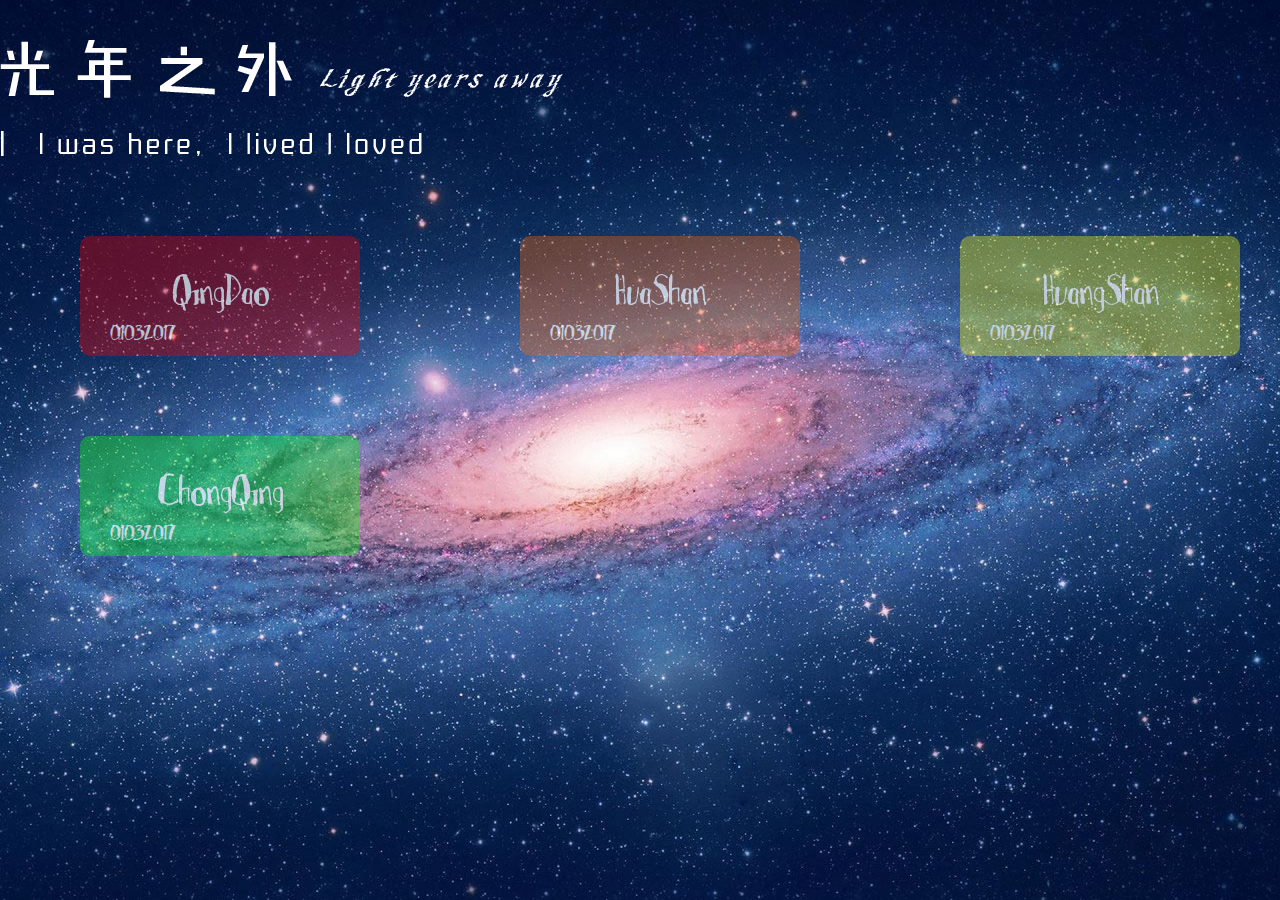
==== essay.html @ 86c50b42 "1" ====
<!DOCTYPE html PUBLIC "-//W3C//DTD XHTML 1.0 Transitional//EN" "http://www.w3.org/TR/xhtml1/DTD/xhtml1-transitional.dtd">
<html xmlns="http://www.w3.org/1999/xhtml">
<head>
<meta http-equiv="Content-Type" content="text/html; charset=utf-8" />
<title>Lya-essay</title>
<link type="text/css" href="css/all.css" rel="stylesheet"/><link type="text/css" href="css/essay.css" rel="stylesheet"/>
</head>

<body>

<div class="box">

<div class="top">
<div class="top-a"><a href="index.html" ><img src="images/topa.png" width="564" height="58" /></a></div>
<div class="top-b"></div>
<div class="top-c"></div>
</div>

<div class="essay">

<a href="20170301.html">
	<div class="e e1">
	<div class="ea">QingDao</div>
	<div class="eb" id="e2">01032017</div>
</div></a>

<a href="170301huashan.html">
	<div class="e e2">
	<div class="ea">HuaShan</div>
	<div class="eb" id="e2">01032017</div>
</div></a>
<a href="170301huangshan.html">
	<div class="e e3">
	<div class="ea">HuangShan</div>
	<div class="eb" id="e2">01032017</div>
</div></a>

<a href="170301chongqing.html">
	<div class="e e4">
	<div class="ea">ChongQing</div>
	<div class="eb" id="e2">01032017</div>
</div></a>



</div>


</div>
	
</body>
</html>
---- css/all.css ----
@charset "utf-8";
/* CSS Document */
@font-face{
	font-family:byt;
	src:url(../fonts/Bright%20Young%20Things.ttf);}
@font-face{
	font-family:fst;
	src: url(../fonts/FourScoreTitling.otf);}
@keyframes right{
	0%{right:-900px;opacity:0.0;}
	50%{right:-900px;opacity:0.0;}
	100%{right:0px;opacity:1.0;}
	}

@keyframes ss{
	0%{opacity:0.0;}
	100%{opacity:1.0;}}	

*{
	margin:0 0;
	padding:0 0;}
	
body{
	background-color:#CCC;
	background-image:url(../images/bgm.jpg);
	background-repeat:no-repeat;
	background-attachment:fixed;
	background-position:center;} 
		
.box{
	width:1366px;
	margin:0 auto;}

.top{
	overflow:hidden;
	padding-top:40px;}

.top-a{
	position: relative;
	width:580px;
	height:56px;
	padding-bottom:35px;}

.top-c{
	position: relative;
	animation:right 2s ease-out ;
	height:25px;
	width:529px;
	}

a{
	display:block;
	color:#FFF;
	text-decoration:none;}
---- css/essay.css ----
@charset "utf-8";
/* CSS Document */
@font-face{
	font-family:mg;
	src: url(../fonts/MotherGoose.otf);
	}
	
.top-c{
	background-image: url(../images/topess.png);}	
	
.essay{
	width:100%;
	animation:ss 2s ease-in;
	}
	
.e{
	width:280px;
	height:120px;
	margin:0 80px;
	float:left;
	margin-top:80px;
	border-radius:10px;
	color:#FFF;
	opacity:0.7;
	cursor:pointer;
	}
.e:hover{
	opacity:1;
	text-shadow:0 0 12px #FFFFFF;
	}
.ea{
	font-size:49px;
	padding-top:30px;
	height:50px;
	text-align:center;}
.eb{
	font-size: 24px;
	height:36px;
	line-height:36px;
	margin-left:30px;}
	
.e1{
	font-family:mg;
	background-color:rgba(255,0,0,0.5);
}
	.e1:hover{box-shadow:0 0 15px 1px #FF0000;}
.e2{
	font-family:mg;
	background-color:rgba(255,102,0,0.5);
}
	.e2:hover{box-shadow:0 0 15px 1px #FF6600;}
.e3{
	font-family:mg;
	background-color:rgba(255,255,0,0.5);
	
	}
	.e3:hover{box-shadow:0 0 15px 1px #FFFF00;}
.e4{
	font-family:mg;
	background-color:rgba(0,255,0,0.5);
	}
	.e4:hover{box-shadow:0 0 15px 1px #00FF00;}
.e5{
	font-family:mg;
	background-color:rgba(0,0,255,0.5);
	}
	.e5:hover{box-shadow:0 0 15px 1px #0000FF;}
.e6{
	font-family:mg;
	background-color:rgba(0,255,255,0.5);
	}
	.e6:hover{box-shadow:0 0 15px 1px #00FFFF;}
.e7{
	font-family:mg;
	background-color:rgba(255,0,255,0.5);
	}
	.e7:hover{box-shadow:0 0 15px 1px #FF00FF;}
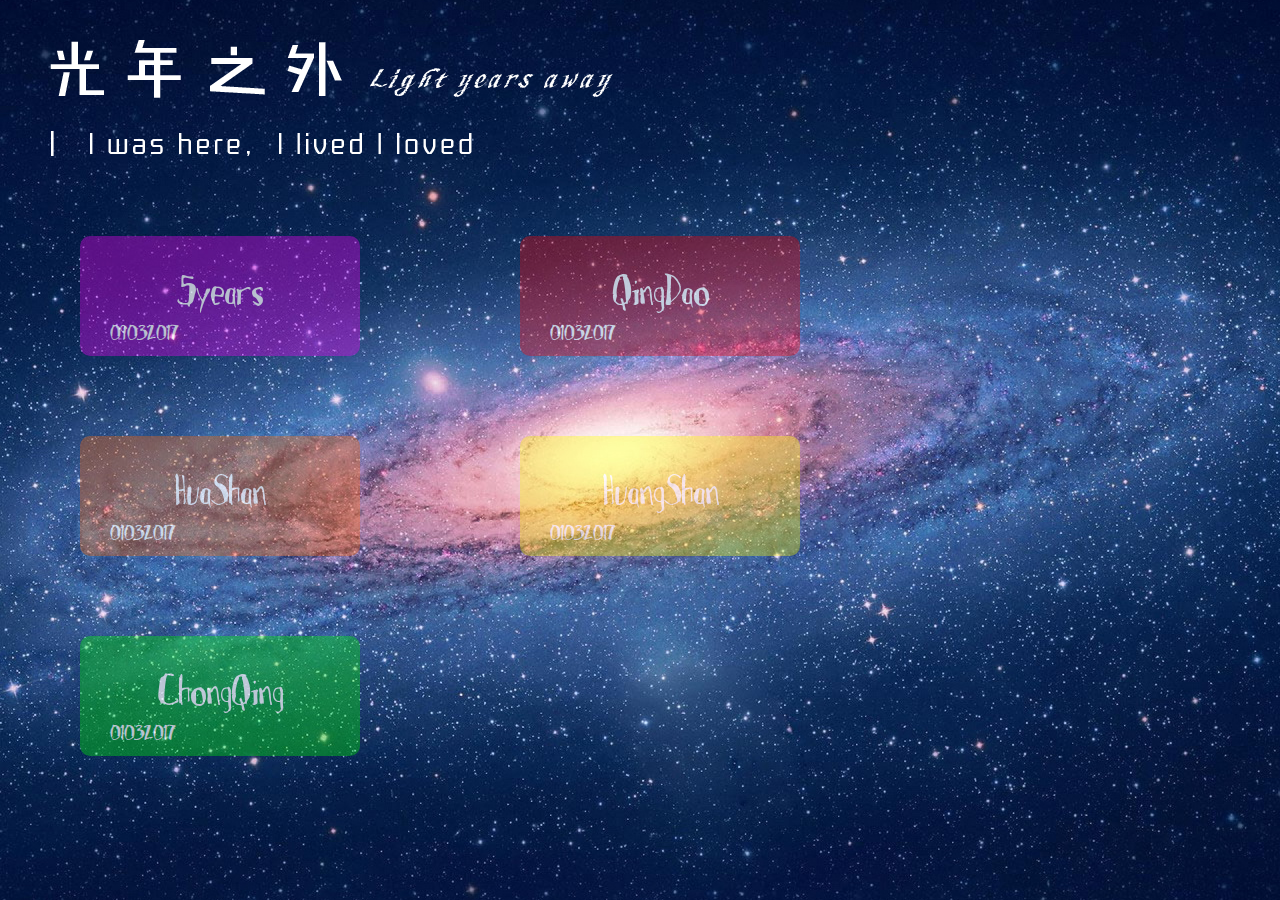
==== commit 68934bf5: "1" ====
--- a/essay.html
+++ b/essay.html
@@ -17,6 +17,12 @@
 </div>
 
 <div class="essay">
+
+<a href="170309begin.html">
+	<div class="e e7">
+	<div class="ea">5years</div>
+	<div class="eb" id="e2">09032017</div>
+</div></a>
 
 <a href="20170301.html">
 	<div class="e e1">
--- a/css/all.css
+++ b/css/all.css
@@ -21,19 +21,19 @@
 	padding:0 0;}
 	
 body{
-	background-color:#CCC;
+	background-color:#000;
 	background-image:url(../images/bgm.jpg);
-	background-repeat:no-repeat;
 	background-attachment:fixed;
 	background-position:center;} 
 		
-.box{
-	width:1366px;
-	margin:0 auto;}
 
 .top{
+	max-width: 1366px;
+	width: 100%;
+	margin:0 auto;
 	overflow:hidden;
-	padding-top:40px;}
+	padding-top:40px;
+	padding-left:50px;}
 
 .top-a{
 	position: relative;
@@ -52,5 +52,3 @@
 	display:block;
 	color:#FFF;
 	text-decoration:none;}
-
-
--- a/css/essay.css
+++ b/css/essay.css
@@ -9,8 +9,10 @@
 	background-image: url(../images/topess.png);}	
 	
 .essay{
-	width:100%;
-	animation:ss 2s ease-in;
+	animation: ss 2s ease-in;
+	max-width: 1366px;
+	width: 100%;
+	margin:0 auto;
 	}
 	
 .e{
@@ -74,4 +76,4 @@
 	font-family:mg;
 	background-color:rgba(255,0,255,0.5);
 	}
-	.e7:hover{box-shadow:0 0 15px 1px #FF00FF;}+	.e7:hover{box-shadow:0 0 15px 1px #FF00FF;}
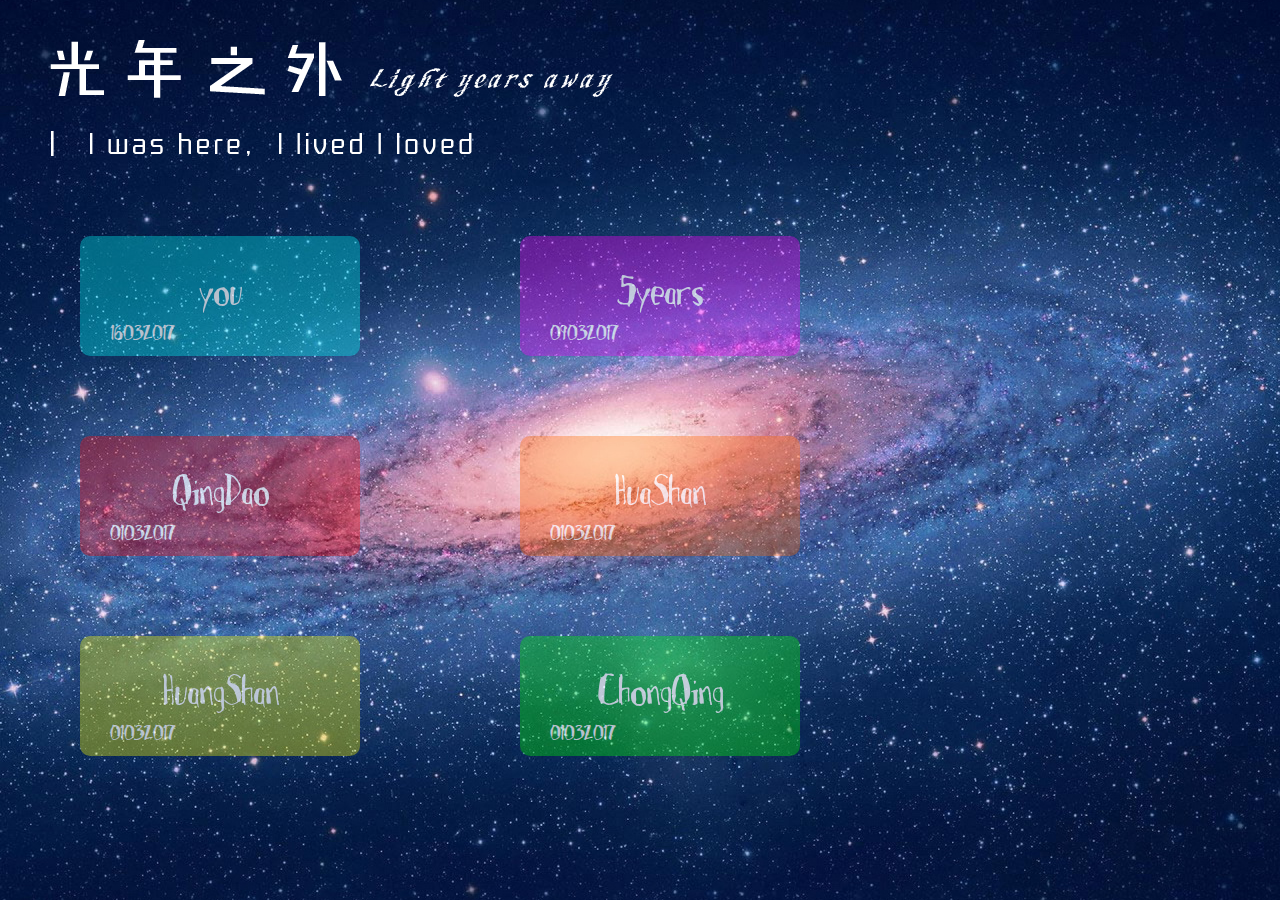
==== commit 892fcbdf: "1" ====
--- a/essay.html
+++ b/essay.html
@@ -17,6 +17,11 @@
 </div>
 
 <div class="essay">
+<a href="170316love.html">
+	<div class="e e6">
+	<div class="ea">you</div>
+	<div class="eb" id="e2">16032017</div>
+</div></a>
 
 <a href="170309begin.html">
 	<div class="e e7">
